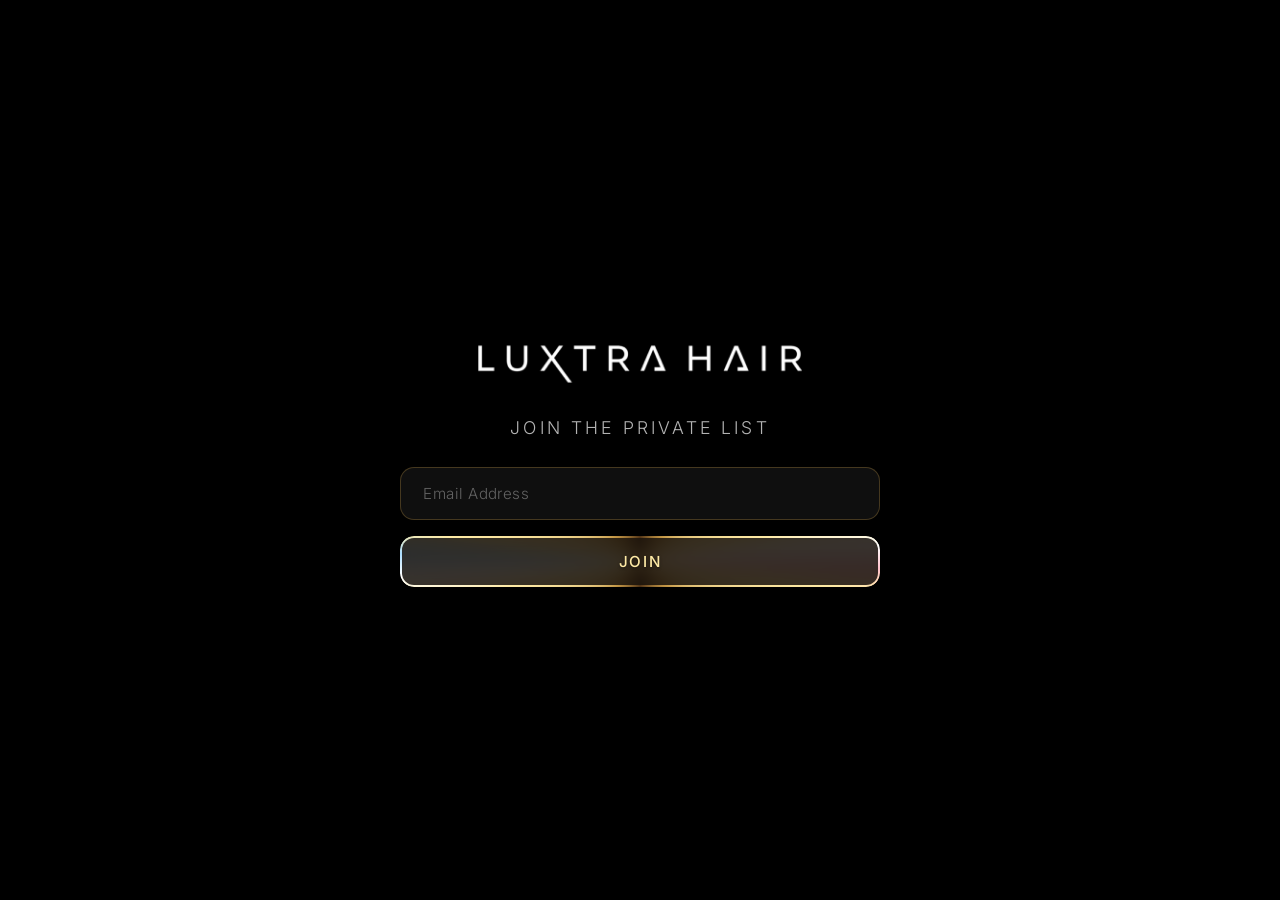
==== index.html @ 9d56bd03 "copy: update CTA to 'Join the Private List' branding" ====
<!DOCTYPE html>
<html lang="en">

<head>
    <meta charset="UTF-8">
    <meta name="viewport" content="width=device-width, initial-scale=1.0">
    <title>Luxtra Hair | Coming Soon</title>
    <link rel="stylesheet" href="styles.css">
    <!-- Using premium typography: Playfair Display for headers, Inter for clean modern sans-serif -->
    <link
        href="https://fonts.googleapis.com/css2?family=Playfair+Display:ital,wght@0,400;0,600;1,400&family=Inter:wght@300;400;500&display=swap"
        rel="stylesheet">
    <!-- Genora Sans approximation via clean geometric sans -->
    <style>
        @font-face {
            font-family: 'Genora Sans';
            src: local('Genora Sans'), local('GenorasSans');
            font-weight: 100 900;
            font-style: normal;
        }
    </style>
</head>

<body>
    <div class="video-container">
        <video autoplay muted loop playsinline class="bg-video">
            <source src="assets/Luxury_Beauty_Animation_Creation.mp4" type="video/mp4">
            <!-- Fallback for browsers that don't support video -->
            Your browser does not support the video tag.
        </video>
        <div class="video-overlay"></div>
    </div>

    <main class="content-wrapper">
        <div class="content-inner">
            <!-- Assuming the PNG is the logo since it supports transparency -->
            <div class="logo-wrapper fade-in delay-1">
                <img src="assets/IMG_5083.PNG" alt="Luxtra Hair Logo" class="logo">
            </div>

            <div class="email-capture fade-in delay-2">
                <h2 class="capture-heading">Join the Private List</h2>
                <form class="capture-form" id="email-form" action="https://formsubmit.co/concierge@luxtrahair.com"
                    method="POST">
                    <!-- FormSubmit.co configuration -->
                    <input type="hidden" name="_subject" value="New Luxtra Hair Access Request">
                    <input type="hidden" name="_captcha" value="false">
                    <input type="hidden" name="_template" value="box">
                    <input type="text" name="_honey" style="display:none">
                    <div class="input-wrapper">
                        <input type="email" name="email" id="email-input" placeholder="Email Address" required
                            autocomplete="email">
                    </div>
                    <button type="submit" class="submit-btn" id="submit-btn">
                        <span class="btn-glow"></span>
                        <span class="btn-ring"></span>
                        <span class="btn-face">Join</span>
                    </button>
                </form>

                <div class="success-message" id="success-message">
                    <span class="success-icon">✦</span>
                    <span>You're on the list.</span>
                </div>
            </div>
        </div>
    </main>

    <script>
        // Smooth fade-in animation trigger once the page elements are ready
        window.addEventListener('load', () => {
            document.body.classList.add('page-loaded');
        });

        // Email capture handling
        const form = document.getElementById('email-form');
        const btn = document.getElementById('submit-btn');
        const successMsg = document.getElementById('success-message');

        form.addEventListener('submit', (e) => {
            e.preventDefault();
            const email = document.getElementById('email-input').value;
            if (!email) return;

            // Animate button
            btn.classList.add('submitted');
            btn.querySelector('.btn-face').textContent = '✓';

            // Send form data to FormSubmit.co via AJAX
            const formData = new FormData(form);
            fetch(form.action, {
                method: 'POST',
                body: formData,
                headers: { 'Accept': 'application/json' }
            }).then(response => {
                // Show success message regardless (form data was sent)
                setTimeout(() => {
                    form.style.opacity = '0';
                    form.style.transform = 'translateY(-10px)';
                    setTimeout(() => {
                        form.style.display = 'none';
                        successMsg.classList.add('visible');
                    }, 400);
                }, 600);
            }).catch(() => {
                // Still show success — the email was likely sent
                setTimeout(() => {
                    form.style.opacity = '0';
                    form.style.transform = 'translateY(-10px)';
                    setTimeout(() => {
                        form.style.display = 'none';
                        successMsg.classList.add('visible');
                    }, 400);
                }, 600);
            });
        });
    </script>
</body>

</html>
---- styles.css ----
/* CSS Reset and Variables */
:root {
    --text-color: #ffffff;
    --overlay-color: rgba(0, 0, 0, 0.4);
    --overlay-gradient: linear-gradient(to bottom, rgba(0, 0, 0, 0.3) 0%, rgba(0, 0, 0, 0.7) 100%);
}

* {
    margin: 0;
    padding: 0;
    box-sizing: border-box;
}

body,
html {
    width: 100%;
    height: 100%;
    font-family: 'Inter', sans-serif;
    background-color: #000;
    color: var(--text-color);
    overflow-x: hidden;
    /* Prevent scroll if content fits, but allow if screen is too small */
    overflow-y: auto;
}

/* Background Video Styling */
.video-container {
    position: fixed;
    top: 0;
    left: 0;
    width: 100%;
    height: 100%;
    z-index: 0;
    overflow: hidden;
}

.bg-video {
    width: 100%;
    height: 100%;
    object-fit: cover;
    /* Shift the focal point to the very top to maximize hair visibility */
    object-position: center top;
    /* Scale up aggressively to ensure the video watermark at the bottom right is cropped out on tall mobile screens */
    transform: scale(1.18);
}

.video-overlay {
    position: absolute;
    top: 0;
    left: 0;
    width: 100%;
    height: 100%;
    background: var(--overlay-color);
    background: var(--overlay-gradient);
    z-index: 1;
}

/* Main Content Styling */
.content-wrapper {
    position: relative;
    z-index: 2;
    min-height: 100%;
    display: flex;
    flex-direction: column;
    align-items: center;
    justify-content: center;
    padding: 3rem 1.5rem;
}

.content-inner {
    display: flex;
    flex-direction: column;
    align-items: center;
    text-align: center;
    max-width: 800px;
    width: 100%;
}

/* Logo — the source PNG has large built-in whitespace; we crop it visually */
.logo-wrapper {
    margin-bottom: 0.5rem;
    overflow: hidden;
    max-height: 120px;
    display: flex;
    align-items: center;
    justify-content: center;
}

.logo {
    width: 100%;
    max-width: 600px;
    height: auto;
    /* Invert colors to make the black logo white on the dark premium background */
    filter: invert(1) drop-shadow(0 2px 4px rgba(0, 0, 0, 0.8));
    /* Pull the actual text into view by offsetting the top whitespace */
    margin-top: -20%;
    margin-bottom: -25%;
}

/* ─── Email Capture Section ─── */
.email-capture {
    display: flex;
    flex-direction: column;
    align-items: center;
    text-align: center;
    width: 100%;
    max-width: 480px;
}

.capture-heading {
    font-family: 'Genora Sans', 'Inter', sans-serif;
    font-size: clamp(0.85rem, 2vw, 1.1rem);
    font-weight: 300;
    letter-spacing: 0.18em;
    text-transform: uppercase;
    margin-bottom: 1.8rem;
    color: rgba(255, 255, 255, 0.7);
}

.capture-form {
    display: flex;
    flex-direction: column;
    align-items: center;
    gap: 1rem;
    width: 100%;
    transition: opacity 0.4s ease, transform 0.4s ease;
}

/* ─── Glassmorphism Input ─── */
.input-wrapper {
    width: 100%;
    position: relative;
}

.input-wrapper input {
    width: 100%;
    padding: 1rem 1.4rem;
    border: 1px solid rgba(196, 151, 70, 0.3);
    border-radius: 14px;
    background: rgba(255, 255, 255, 0.06);
    backdrop-filter: blur(12px);
    -webkit-backdrop-filter: blur(12px);
    color: #fff;
    font-family: 'Inter', sans-serif;
    font-size: 0.95rem;
    font-weight: 300;
    letter-spacing: 0.03em;
    outline: none;
    transition: border-color 0.3s ease, box-shadow 0.3s ease;
}

.input-wrapper input::placeholder {
    color: rgba(255, 255, 255, 0.35);
}

.input-wrapper input:focus {
    border-color: rgba(232, 175, 72, 0.6);
    box-shadow: 0 0 16px rgba(232, 175, 72, 0.12);
}

/* ─── Gold Ring Submit Button (inspired by golden nav bar) ─── */
.submit-btn {
    position: relative;
    width: 100%;
    padding: 1rem 2rem;
    border: none;
    border-radius: 14px;
    background: transparent;
    cursor: pointer;
    overflow: hidden;
    transition: transform 0.3s cubic-bezier(0.34, 1.2, 0.64, 1);
}

.submit-btn:hover {
    transform: scale(1.02);
}

.submit-btn:active {
    transform: scale(0.98);
}

/* Warm gold glow behind the ring */
.btn-glow {
    position: absolute;
    inset: 0;
    border-radius: 14px;
    background: radial-gradient(ellipse at center, rgba(232, 175, 72, 0.15) 0%, transparent 70%);
    z-index: 0;
}

/* Spinning conic-gradient gold ring */
.btn-ring {
    position: absolute;
    inset: 0;
    border-radius: 14px;
    overflow: hidden;
    z-index: 1;
}

.btn-ring::before {
    content: '';
    position: absolute;
    inset: 0;
    /* 200% size, offset to spin from center */
    width: 200%;
    height: 200%;
    top: -50%;
    left: -50%;
    background: conic-gradient(from 0deg,
            #533517 0%,
            #c49746 12%,
            #feeaa5 22%,
            #ffffff 24%,
            #ffc0cb 25.5%,
            #feeaa5 27%,
            #c49746 37%,
            #533517 50%,
            #c49746 62%,
            #feeaa5 72%,
            #ffffff 74%,
            #aaddff 75.5%,
            #feeaa5 77%,
            #c49746 87%,
            #533517 100%);
    animation: spin-ring 4.5s linear infinite;
}

/* Inner plate covers the center — only 2px of gold ring visible */
.btn-ring::after {
    content: '';
    position: absolute;
    inset: 2px;
    border-radius: 12px;
    background: rgba(20, 15, 10, 0.85);
    backdrop-filter: blur(8px);
    -webkit-backdrop-filter: blur(8px);
}

@keyframes spin-ring {
    to {
        transform: rotate(360deg);
    }
}

/* Button text face */
.btn-face {
    position: relative;
    z-index: 2;
    font-family: 'Inter', sans-serif;
    font-size: 0.95rem;
    font-weight: 500;
    letter-spacing: 0.1em;
    text-transform: uppercase;
    color: #feeaa5;
    text-shadow: 0 1px 3px rgba(0, 0, 0, 0.4);
}

/* Submitted state */
.submit-btn.submitted {
    pointer-events: none;
}

.submit-btn.submitted .btn-face {
    color: #fff;
    font-size: 1.3rem;
}

/* ─── Disclaimer ─── */
.capture-disclaimer {
    font-family: 'Inter', sans-serif;
    font-size: 0.7rem;
    font-weight: 300;
    color: rgba(255, 255, 255, 0.3);
    letter-spacing: 0.08em;
    margin-top: 1rem;
}

/* ─── Success Message ─── */
.success-message {
    display: flex;
    align-items: center;
    gap: 0.6rem;
    font-family: 'Inter', sans-serif;
    font-size: 0.95rem;
    font-weight: 300;
    color: #feeaa5;
    letter-spacing: 0.04em;
    opacity: 0;
    transform: translateY(12px);
    transition: opacity 0.6s ease, transform 0.6s ease;
    pointer-events: none;
}

.success-message.visible {
    opacity: 1;
    transform: translateY(0);
}

.success-icon {
    font-size: 1.2rem;
    animation: pulse-star 2s ease-in-out infinite;
}

@keyframes pulse-star {

    0%,
    100% {
        opacity: 1;
        transform: scale(1);
    }

    50% {
        opacity: 0.6;
        transform: scale(1.2);
    }
}

/* Premium Reveal Animations */
.fade-in {
    opacity: 0;
    transform: translateY(24px);
    transition: opacity 1.4s cubic-bezier(0.16, 1, 0.3, 1),
        transform 1.4s cubic-bezier(0.16, 1, 0.3, 1);
    will-change: opacity, transform;
}

body.page-loaded .fade-in {
    opacity: 1;
    transform: translateY(0);
}

/* Staggered animation delays */
.delay-1 {
    transition-delay: 0.2s;
}

.delay-2 {
    transition-delay: 0.7s;
}

.delay-3 {
    transition-delay: 1.1s;
}

/* Responsive Adjustments */
@media (max-width: 768px) {
    .logo {
        max-width: 420px;
    }
}
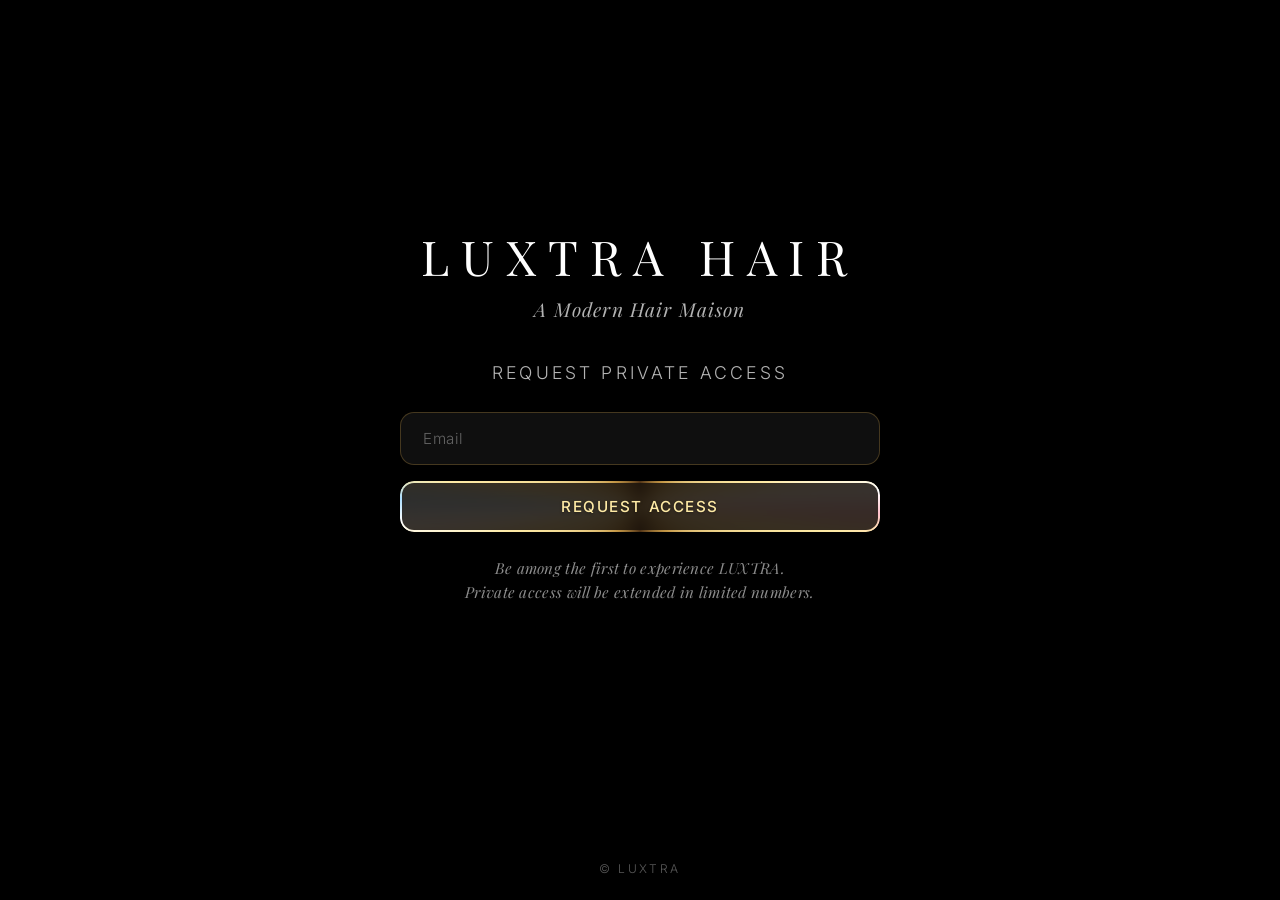
==== commit 9068b7e0: "Added new luxtra styling" ====
--- a/index.html
+++ b/index.html
@@ -4,7 +4,7 @@
 <head>
     <meta charset="UTF-8">
     <meta name="viewport" content="width=device-width, initial-scale=1.0">
-    <title>Luxtra Hair | Coming Soon</title>
+    <title>Luxtra Hair | A Modern Hair Maison</title>
     <link rel="stylesheet" href="styles.css">
     <!-- Using premium typography: Playfair Display for headers, Inter for clean modern sans-serif -->
     <link
@@ -24,7 +24,7 @@
 <body>
     <div class="video-container">
         <video autoplay muted loop playsinline class="bg-video">
-            <source src="assets/Luxury_Beauty_Animation_Creation.mp4" type="video/mp4">
+            <source src="assets/Enhance_Hair_Volume_for_Branding.mp4" type="video/mp4">
             <!-- Fallback for browsers that don't support video -->
             Your browser does not support the video tag.
         </video>
@@ -33,14 +33,15 @@
 
     <main class="content-wrapper">
         <div class="content-inner">
-            <!-- Assuming the PNG is the logo since it supports transparency -->
-            <div class="logo-wrapper fade-in delay-1">
-                <img src="assets/IMG_5083.PNG" alt="Luxtra Hair Logo" class="logo">
+            <!-- Brand Name + Tagline (text-based to match design) -->
+            <div class="brand-header fade-in delay-1">
+                <h1 class="brand-name">LUXTRA HAIR</h1>
+                <p class="brand-tagline">A Modern Hair Maison</p>
             </div>
 
             <div class="email-capture fade-in delay-2">
-                <h2 class="capture-heading">Join the Private List</h2>
-                <form class="capture-form" id="email-form" action="https://formsubmit.co/concierge@luxtrahair.com"
+                <h2 class="capture-heading">Request Private Access</h2>
+                <form class="capture-form" id="email-form" action="https://formsubmit.co/concierge@luxtra.com"
                     method="POST">
                     <!-- FormSubmit.co configuration -->
                     <input type="hidden" name="_subject" value="New Luxtra Hair Access Request">
@@ -48,15 +49,17 @@
                     <input type="hidden" name="_template" value="box">
                     <input type="text" name="_honey" style="display:none">
                     <div class="input-wrapper">
-                        <input type="email" name="email" id="email-input" placeholder="Email Address" required
+                        <input type="email" name="email" id="email-input" placeholder="Email" required
                             autocomplete="email">
                     </div>
                     <button type="submit" class="submit-btn" id="submit-btn">
                         <span class="btn-glow"></span>
                         <span class="btn-ring"></span>
-                        <span class="btn-face">Join</span>
+                        <span class="btn-face">Request Access</span>
                     </button>
                 </form>
+
+                <p class="capture-disclaimer fade-in delay-3">Be among the first to experience LUXTRA.<br>Private access will be extended in limited numbers.</p>
 
                 <div class="success-message" id="success-message">
                     <span class="success-icon">✦</span>
@@ -65,6 +68,10 @@
             </div>
         </div>
     </main>
+
+    <footer class="site-footer fade-in delay-3">
+        <span>&copy; LUXTRA</span>
+    </footer>
 
     <script>
         // Smooth fade-in animation trigger once the page elements are ready
--- a/styles.css
+++ b/styles.css
@@ -65,6 +65,8 @@
     align-items: center;
     justify-content: center;
     padding: 3rem 1.5rem;
+    /* Push content down to make room for the model photo visible at the top */
+    padding-bottom: 6rem;
 }
 
 .content-inner {
@@ -76,25 +78,31 @@
     width: 100%;
 }
 
-/* Logo — the source PNG has large built-in whitespace; we crop it visually */
-.logo-wrapper {
+/* ─── Brand Header (Text-based) ─── */
+.brand-header {
+    margin-bottom: 2.5rem;
+    display: flex;
+    flex-direction: column;
+    align-items: center;
+}
+
+.brand-name {
+    font-family: 'Playfair Display', serif;
+    font-size: clamp(2rem, 6vw, 3rem);
+    font-weight: 400;
+    letter-spacing: 0.25em;
+    color: #ffffff;
+    text-transform: uppercase;
     margin-bottom: 0.5rem;
-    overflow: hidden;
-    max-height: 120px;
-    display: flex;
-    align-items: center;
-    justify-content: center;
-}
-
-.logo {
-    width: 100%;
-    max-width: 600px;
-    height: auto;
-    /* Invert colors to make the black logo white on the dark premium background */
-    filter: invert(1) drop-shadow(0 2px 4px rgba(0, 0, 0, 0.8));
-    /* Pull the actual text into view by offsetting the top whitespace */
-    margin-top: -20%;
-    margin-bottom: -25%;
+}
+
+.brand-tagline {
+    font-family: 'Playfair Display', serif;
+    font-style: italic;
+    font-size: clamp(0.95rem, 2.5vw, 1.2rem);
+    font-weight: 400;
+    color: rgba(255, 255, 255, 0.7);
+    letter-spacing: 0.06em;
 }
 
 /* ─── Email Capture Section ─── */
@@ -265,14 +273,16 @@
     font-size: 1.3rem;
 }
 
-/* ─── Disclaimer ─── */
+/* ─── Disclaimer (italic, matching design) ─── */
 .capture-disclaimer {
-    font-family: 'Inter', sans-serif;
-    font-size: 0.7rem;
-    font-weight: 300;
-    color: rgba(255, 255, 255, 0.3);
-    letter-spacing: 0.08em;
-    margin-top: 1rem;
+    font-family: 'Playfair Display', serif;
+    font-style: italic;
+    font-size: clamp(0.8rem, 2vw, 0.95rem);
+    font-weight: 400;
+    color: rgba(255, 255, 255, 0.55);
+    letter-spacing: 0.02em;
+    line-height: 1.6;
+    margin-top: 1.5rem;
 }
 
 /* ─── Success Message ─── */
@@ -315,6 +325,23 @@
     }
 }
 
+/* ─── Footer ─── */
+.site-footer {
+    position: fixed;
+    bottom: 0;
+    left: 0;
+    width: 100%;
+    z-index: 2;
+    text-align: center;
+    padding: 1.5rem 1rem;
+    font-family: 'Inter', sans-serif;
+    font-size: 0.75rem;
+    font-weight: 300;
+    letter-spacing: 0.2em;
+    color: rgba(255, 255, 255, 0.35);
+    text-transform: uppercase;
+}
+
 /* Premium Reveal Animations */
 .fade-in {
     opacity: 0;
@@ -344,7 +371,7 @@
 
 /* Responsive Adjustments */
 @media (max-width: 768px) {
-    .logo {
-        max-width: 420px;
+    .brand-name {
+        font-size: clamp(1.6rem, 8vw, 2.4rem);
     }
 }
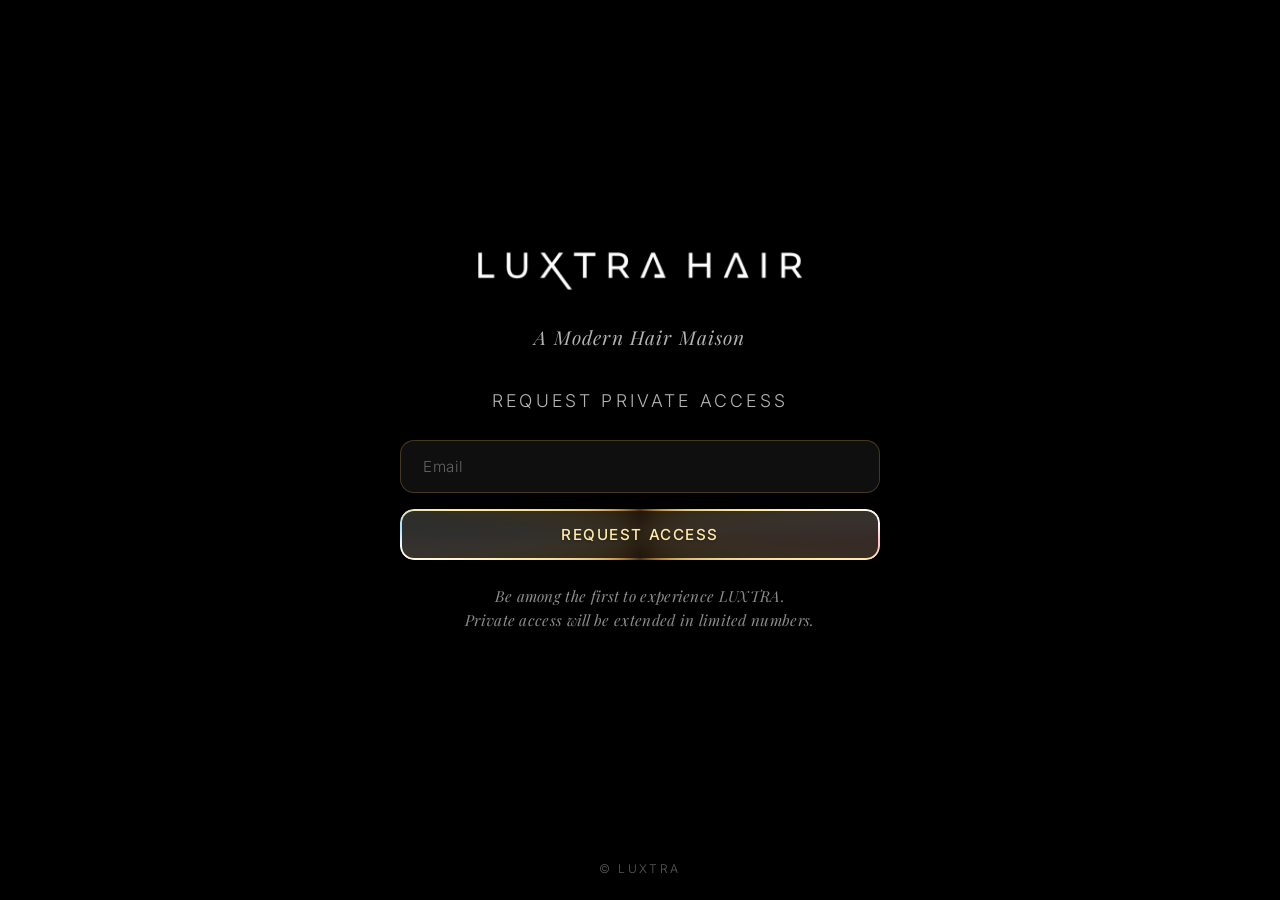
==== commit d63b7830: "Restore logo image as hero, update copy and CTA to match design - Replace text-based heading with LU" ====
--- a/index.html
+++ b/index.html
@@ -33,9 +33,11 @@
 
     <main class="content-wrapper">
         <div class="content-inner">
-            <!-- Brand Name + Tagline (text-based to match design) -->
+            <!-- Logo + Tagline -->
             <div class="brand-header fade-in delay-1">
-                <h1 class="brand-name">LUXTRA HAIR</h1>
+                <div class="logo-wrapper">
+                    <img src="assets/IMG_5083.PNG" alt="Luxtra Hair Logo" class="logo">
+                </div>
                 <p class="brand-tagline">A Modern Hair Maison</p>
             </div>
 
--- a/styles.css
+++ b/styles.css
@@ -78,7 +78,7 @@
     width: 100%;
 }
 
-/* ─── Brand Header (Text-based) ─── */
+/* ─── Brand Header (Logo + Tagline) ─── */
 .brand-header {
     margin-bottom: 2.5rem;
     display: flex;
@@ -86,14 +86,25 @@
     align-items: center;
 }
 
-.brand-name {
-    font-family: 'Playfair Display', serif;
-    font-size: clamp(2rem, 6vw, 3rem);
-    font-weight: 400;
-    letter-spacing: 0.25em;
-    color: #ffffff;
-    text-transform: uppercase;
+/* Logo — the source PNG has large built-in whitespace; we crop it visually */
+.logo-wrapper {
     margin-bottom: 0.5rem;
+    overflow: hidden;
+    max-height: 120px;
+    display: flex;
+    align-items: center;
+    justify-content: center;
+}
+
+.logo {
+    width: 100%;
+    max-width: 600px;
+    height: auto;
+    /* Invert colors to make the black logo white on the dark premium background */
+    filter: invert(1) drop-shadow(0 2px 4px rgba(0, 0, 0, 0.8));
+    /* Pull the actual text into view by offsetting the top whitespace */
+    margin-top: -20%;
+    margin-bottom: -25%;
 }
 
 .brand-tagline {
@@ -371,7 +382,7 @@
 
 /* Responsive Adjustments */
 @media (max-width: 768px) {
-    .brand-name {
-        font-size: clamp(1.6rem, 8vw, 2.4rem);
+    .logo {
+        max-width: 420px;
     }
 }
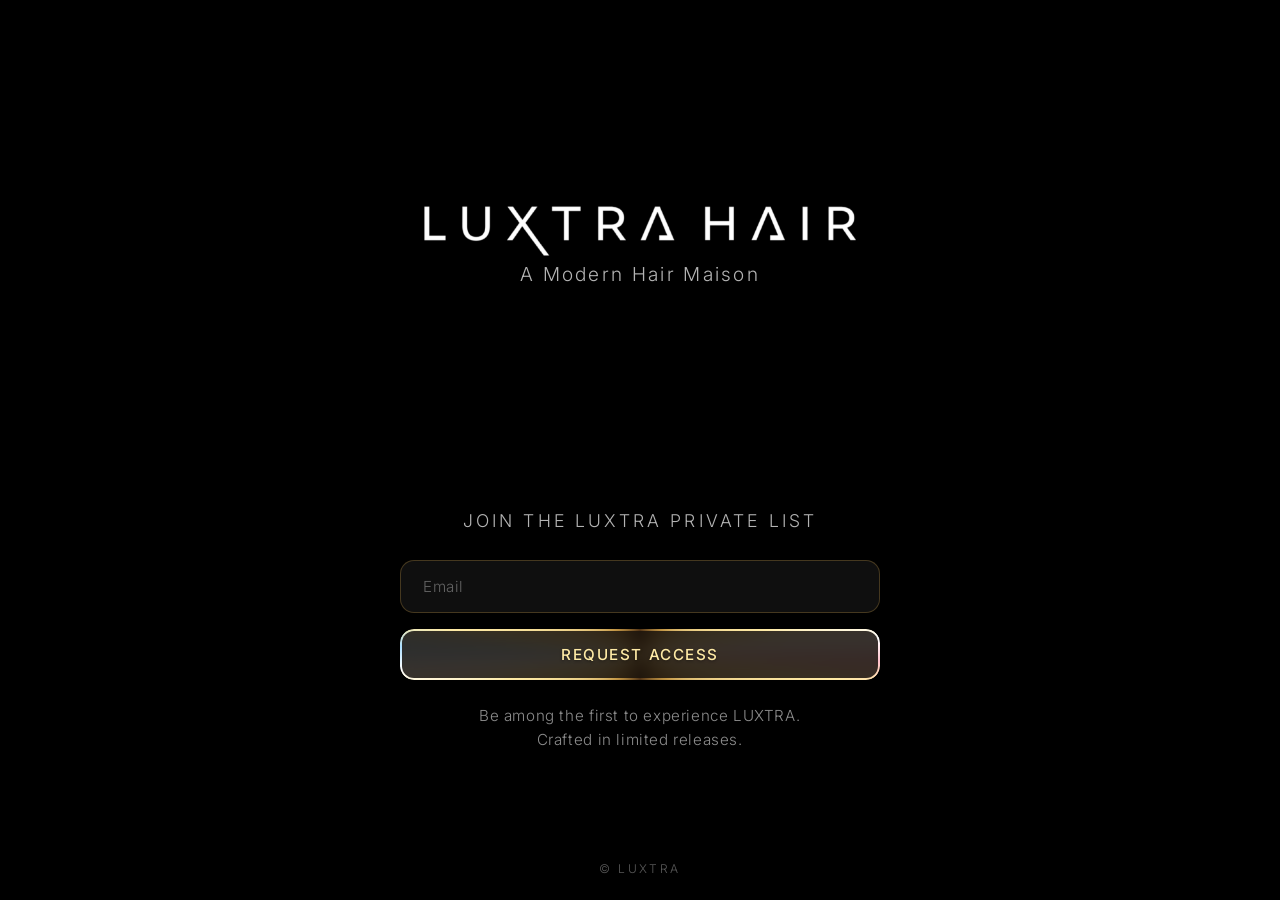
==== commit 4588a1fe: "feat(luxtra): implement text-only luxury reveal animation for form submission" ====
--- a/index.html
+++ b/index.html
@@ -42,8 +42,8 @@
             </div>
 
             <div class="email-capture fade-in delay-2">
-                <h2 class="capture-heading">Request Private Access</h2>
-                <form class="capture-form" id="email-form" action="https://formsubmit.co/concierge@luxtra.com"
+                <h2 class="capture-heading">JOIN THE LUXTRA PRIVATE LIST</h2>
+                <form class="capture-form" id="email-form" action="https://formsubmit.co/concierge@luxtrahair.com"
                     method="POST">
                     <!-- FormSubmit.co configuration -->
                     <input type="hidden" name="_subject" value="New Luxtra Hair Access Request">
@@ -61,11 +61,21 @@
                     </button>
                 </form>
 
-                <p class="capture-disclaimer fade-in delay-3">Be among the first to experience LUXTRA.<br>Private access will be extended in limited numbers.</p>
+                <p class="capture-disclaimer fade-in delay-3">Be among the first to experience LUXTRA.<br>Crafted in
+                    limited releases.</p>
 
                 <div class="success-message" id="success-message">
-                    <span class="success-icon">✦</span>
-                    <span>You're on the list.</span>
+                    <!-- Gold light burst behind everything -->
+                    <div class="success-burst"></div>
+                    <!-- Floating gold particles -->
+                    <div class="gold-particle p1"></div>
+                    <div class="gold-particle p2"></div>
+                    <div class="gold-particle p3"></div>
+                    <div class="gold-particle p4"></div>
+                    <div class="gold-particle p5"></div>
+                    <div class="gold-particle p6"></div>
+                    <!-- Confirmation text -->
+                    <span class="success-text">You're on the list.</span>
                 </div>
             </div>
         </div>
@@ -91,8 +101,8 @@
             const email = document.getElementById('email-input').value;
             if (!email) return;
 
-            // Animate button
-            btn.classList.add('submitted');
+            // Stage 1: Gold shimmer on button
+            btn.classList.add('shimmer-active');
             btn.querySelector('.btn-face').textContent = '✓';
 
             // Send form data to FormSubmit.co via AJAX
@@ -101,27 +111,36 @@
                 method: 'POST',
                 body: formData,
                 headers: { 'Accept': 'application/json' }
-            }).then(response => {
-                // Show success message regardless (form data was sent)
+            }).then(() => {}).catch(() => {});
+
+            // Stage 2: Fade out form after shimmer
+            setTimeout(() => {
+                btn.classList.add('submitted');
+                form.style.opacity = '0';
+                form.style.transform = 'translateY(-15px) scale(0.98)';
+                // Also fade out the disclaimer
+                const disclaimer = document.querySelector('.capture-disclaimer');
+                if (disclaimer) {
+                    disclaimer.style.opacity = '0';
+                    disclaimer.style.transform = 'translateY(-10px)';
+                    disclaimer.style.transition = 'opacity 0.5s ease, transform 0.5s ease';
+                }
+                // Also fade out the heading
+                const heading = document.querySelector('.capture-heading');
+                if (heading) {
+                    heading.style.opacity = '0';
+                    heading.style.transform = 'translateY(-10px)';
+                    heading.style.transition = 'opacity 0.5s ease, transform 0.5s ease';
+                }
+
+                // Stage 3: Grand reveal
                 setTimeout(() => {
-                    form.style.opacity = '0';
-                    form.style.transform = 'translateY(-10px)';
-                    setTimeout(() => {
-                        form.style.display = 'none';
-                        successMsg.classList.add('visible');
-                    }, 400);
+                    form.style.display = 'none';
+                    if (disclaimer) disclaimer.style.display = 'none';
+                    if (heading) heading.style.display = 'none';
+                    successMsg.classList.add('visible');
                 }, 600);
-            }).catch(() => {
-                // Still show success — the email was likely sent
-                setTimeout(() => {
-                    form.style.opacity = '0';
-                    form.style.transform = 'translateY(-10px)';
-                    setTimeout(() => {
-                        form.style.display = 'none';
-                        successMsg.classList.add('visible');
-                    }, 400);
-                }, 600);
-            });
+            }, 800);
         });
     </script>
 </body>
--- a/styles.css
+++ b/styles.css
@@ -1,8 +1,8 @@
 /* CSS Reset and Variables */
 :root {
     --text-color: #ffffff;
-    --overlay-color: rgba(0, 0, 0, 0.4);
-    --overlay-gradient: linear-gradient(to bottom, rgba(0, 0, 0, 0.3) 0%, rgba(0, 0, 0, 0.7) 100%);
+    --overlay-color: rgba(0, 0, 0, 0.45);
+    --overlay-gradient: linear-gradient(to bottom, rgba(0, 0, 0, 0.4) 0%, rgba(0, 0, 0, 0.75) 100%);
 }
 
 * {
@@ -55,10 +55,29 @@
     z-index: 1;
 }
 
+/* Cinematic vignette — darkens edges, spotlights center */
+.video-container::after {
+    content: '';
+    position: absolute;
+    top: 0;
+    left: 0;
+    width: 100%;
+    height: 100%;
+    z-index: 2;
+    pointer-events: none;
+    background: radial-gradient(
+        ellipse 70% 60% at 50% 45%,
+        transparent 0%,
+        rgba(0, 0, 0, 0.15) 40%,
+        rgba(0, 0, 0, 0.5) 70%,
+        rgba(0, 0, 0, 0.85) 100%
+    );
+}
+
 /* Main Content Styling */
 .content-wrapper {
     position: relative;
-    z-index: 2;
+    z-index: 3;
     min-height: 100%;
     display: flex;
     flex-direction: column;
@@ -80,7 +99,7 @@
 
 /* ─── Brand Header (Logo + Tagline) ─── */
 .brand-header {
-    margin-bottom: 2.5rem;
+    margin-bottom: clamp(6rem, 18vw, 14rem);
     display: flex;
     flex-direction: column;
     align-items: center;
@@ -88,9 +107,9 @@
 
 /* Logo — the source PNG has large built-in whitespace; we crop it visually */
 .logo-wrapper {
-    margin-bottom: 0.5rem;
+    margin-bottom: 0.25rem;
     overflow: hidden;
-    max-height: 120px;
+    max-height: clamp(100px, 18vw, 190px);
     display: flex;
     align-items: center;
     justify-content: center;
@@ -98,22 +117,22 @@
 
 .logo {
     width: 100%;
-    max-width: 600px;
+    max-width: min(1200px, 85vw);
     height: auto;
     /* Invert colors to make the black logo white on the dark premium background */
     filter: invert(1) drop-shadow(0 2px 4px rgba(0, 0, 0, 0.8));
-    /* Pull the actual text into view by offsetting the top whitespace */
-    margin-top: -20%;
-    margin-bottom: -25%;
+    /* Pull the actual text into view by offsetting the built-in whitespace */
+    margin-top: -18%;
+    margin-bottom: -35%;
 }
 
 .brand-tagline {
-    font-family: 'Playfair Display', serif;
-    font-style: italic;
+    font-family: 'Genora Sans', 'Inter', sans-serif;
+    font-style: normal;
     font-size: clamp(0.95rem, 2.5vw, 1.2rem);
-    font-weight: 400;
+    font-weight: 300;
     color: rgba(255, 255, 255, 0.7);
-    letter-spacing: 0.06em;
+    letter-spacing: 0.12em;
 }
 
 /* ─── Email Capture Section ─── */
@@ -286,54 +305,183 @@
 
 /* ─── Disclaimer (italic, matching design) ─── */
 .capture-disclaimer {
-    font-family: 'Playfair Display', serif;
-    font-style: italic;
+    font-family: 'Genora Sans', 'Inter', sans-serif;
+    font-style: normal;
     font-size: clamp(0.8rem, 2vw, 0.95rem);
-    font-weight: 400;
+    font-weight: 300;
     color: rgba(255, 255, 255, 0.55);
-    letter-spacing: 0.02em;
+    letter-spacing: 0.04em;
     line-height: 1.6;
     margin-top: 1.5rem;
 }
 
-/* ─── Success Message ─── */
+/* ─── Button shimmer effect on submit ─── */
+.submit-btn.shimmer-active .btn-ring::before {
+    animation: spin-ring 1s linear infinite;
+}
+
+.submit-btn.shimmer-active::before {
+    content: '';
+    position: absolute;
+    top: 0;
+    left: -100%;
+    width: 200%;
+    height: 100%;
+    background: linear-gradient(
+        90deg,
+        transparent 0%,
+        rgba(254, 234, 165, 0.3) 40%,
+        rgba(254, 234, 165, 0.5) 50%,
+        rgba(254, 234, 165, 0.3) 60%,
+        transparent 100%
+    );
+    animation: shimmer-sweep 0.8s ease-out forwards;
+    z-index: 3;
+    border-radius: 14px;
+}
+
+@keyframes shimmer-sweep {
+    0% { left: -100%; }
+    100% { left: 100%; }
+}
+
+/* ─── Success Message — Grand Luxury Reveal ─── */
 .success-message {
     display: flex;
-    align-items: center;
-    gap: 0.6rem;
-    font-family: 'Inter', sans-serif;
-    font-size: 0.95rem;
-    font-weight: 300;
-    color: #feeaa5;
-    letter-spacing: 0.04em;
+    flex-direction: column;
+    align-items: center;
+    gap: 1.5rem;
+    position: relative;
     opacity: 0;
-    transform: translateY(12px);
-    transition: opacity 0.6s ease, transform 0.6s ease;
     pointer-events: none;
+    transform: translateY(20px);
+    transition: opacity 0.8s cubic-bezier(0.16, 1, 0.3, 1),
+                transform 0.8s cubic-bezier(0.16, 1, 0.3, 1);
 }
 
 .success-message.visible {
     opacity: 1;
     transform: translateY(0);
-}
-
-.success-icon {
-    font-size: 1.2rem;
-    animation: pulse-star 2s ease-in-out infinite;
-}
-
-@keyframes pulse-star {
-
-    0%,
-    100% {
-        opacity: 1;
-        transform: scale(1);
-    }
-
-    50% {
-        opacity: 0.6;
-        transform: scale(1.2);
-    }
+    pointer-events: auto;
+}
+
+/* Confirmation text */
+.success-text {
+    font-family: 'Genora Sans', 'Inter', sans-serif;
+    font-size: clamp(1.2rem, 4vw, 1.6rem);
+    font-weight: 300;
+    color: #feeaa5;
+    letter-spacing: 0.15em;
+    text-transform: uppercase;
+    opacity: 0;
+    transform: translateY(20px) scale(0.9);
+    transition: opacity 0.6s ease 0.5s, transform 0.6s cubic-bezier(0.175, 0.885, 0.32, 1.25) 0.5s;
+    text-shadow: 0 0 15px rgba(232, 175, 72, 0.4);
+    position: relative;
+    z-index: 2;
+}
+
+.success-message.visible .success-text {
+    opacity: 1;
+    transform: translateY(0) scale(1);
+}
+
+/* ─── Gold radial light burst ─── */
+.success-burst {
+    position: absolute;
+    top: 50%;
+    left: 50%;
+    width: 400px;
+    height: 400px;
+    transform: translate(-50%, -50%) scale(0);
+    border-radius: 50%;
+    background: radial-gradient(
+        circle,
+        rgba(254, 234, 165, 0.3) 0%,
+        rgba(232, 175, 72, 0.1) 30%,
+        transparent 60%
+    );
+    opacity: 0;
+    z-index: 0;
+    pointer-events: none;
+}
+
+.success-message.visible .success-burst {
+    animation: light-burst-flash 2.5s ease-out forwards 0.4s;
+}
+
+@keyframes light-burst-flash {
+    0% { transform: translate(-50%, -50%) scale(0); opacity: 0; }
+    20% { transform: translate(-50%, -50%) scale(1.2); opacity: 1; filter: brightness(1.5); }
+    100% { transform: translate(-50%, -50%) scale(1); opacity: 0.4; filter: brightness(1); }
+}
+
+/* ─── Floating gold particles ─── */
+.gold-particle {
+    position: absolute;
+    width: 5px;
+    height: 5px;
+    border-radius: 50%;
+    background: #feeaa5;
+    box-shadow: 0 0 6px #feeaa5, 0 0 12px #e8af48;
+    opacity: 0;
+    pointer-events: none;
+    z-index: 3;
+}
+
+.success-message.visible .gold-particle {
+    animation: particle-explode 2s cubic-bezier(0.25, 1, 0.5, 1) forwards;
+}
+
+.p1 { top: 60%; left: 50%; animation-delay: 0.4s !important; width: 6px; height: 6px; }
+.p2 { top: 60%; left: 50%; animation-delay: 0.45s !important; }
+.p3 { top: 60%; left: 50%; animation-delay: 0.4s !important; width: 4px; height: 4px; }
+.p4 { top: 60%; left: 50%; animation-delay: 0.5s !important; width: 7px; height: 7px; }
+.p5 { top: 60%; left: 50%; animation-delay: 0.45s !important; }
+.p6 { top: 60%; left: 50%; animation-delay: 0.5s !important; width: 4px; height: 4px; }
+
+.success-message.visible .p1 { animation-name: particle-blast-1; }
+.success-message.visible .p2 { animation-name: particle-blast-2; }
+.success-message.visible .p3 { animation-name: particle-blast-3; }
+.success-message.visible .p4 { animation-name: particle-blast-4; }
+.success-message.visible .p5 { animation-name: particle-blast-5; }
+.success-message.visible .p6 { animation-name: particle-blast-6; }
+
+@keyframes particle-blast-1 {
+    0% { opacity: 0; transform: translate(0, 0) scale(0) rotate(0deg); }
+    15% { opacity: 1; transform: translate(-60px, -80px) scale(1.5) rotate(45deg); filter: brightness(1.5); }
+    80% { opacity: 0.8; transform: translate(-80px, -120px) scale(0.8) rotate(90deg); filter: brightness(1); }
+    100% { opacity: 0; transform: translate(-100px, -140px) scale(0) rotate(120deg); }
+}
+@keyframes particle-blast-2 {
+    0% { opacity: 0; transform: translate(0, 0) scale(0); }
+    15% { opacity: 1; transform: translate(70px, -60px) scale(1.2); filter: brightness(1.5); }
+    80% { opacity: 0.8; transform: translate(100px, -90px) scale(0.8); }
+    100% { opacity: 0; transform: translate(120px, -110px) scale(0); }
+}
+@keyframes particle-blast-3 {
+    0% { opacity: 0; transform: translate(0, 0) scale(0); }
+    15% { opacity: 1; transform: translate(-70px, 30px) scale(1); filter: brightness(1.5); }
+    80% { opacity: 0.8; transform: translate(-100px, 50px) scale(0.5); }
+    100% { opacity: 0; transform: translate(-120px, 60px) scale(0); }
+}
+@keyframes particle-blast-4 {
+    0% { opacity: 0; transform: translate(0, 0) scale(0); }
+    15% { opacity: 1; transform: translate(80px, 40px) scale(1.8); filter: brightness(1.5); }
+    80% { opacity: 0.8; transform: translate(110px, 60px) scale(1); }
+    100% { opacity: 0; transform: translate(130px, 70px) scale(0); }
+}
+@keyframes particle-blast-5 {
+    0% { opacity: 0; transform: translate(0, 0) scale(0); }
+    15% { opacity: 1; transform: translate(-30px, -100px) scale(0.7); filter: brightness(1.5); }
+    80% { opacity: 0.8; transform: translate(-40px, -140px) scale(0.4); }
+    100% { opacity: 0; transform: translate(-50px, -170px) scale(0); }
+}
+@keyframes particle-blast-6 {
+    0% { opacity: 0; transform: translate(0, 0) scale(0); }
+    15% { opacity: 1; transform: translate(40px, -90px) scale(1.1); filter: brightness(1.5); }
+    80% { opacity: 0.8; transform: translate(60px, -130px) scale(0.7); }
+    100% { opacity: 0; transform: translate(70px, -160px) scale(0); }
 }
 
 /* ─── Footer ─── */
@@ -342,7 +490,7 @@
     bottom: 0;
     left: 0;
     width: 100%;
-    z-index: 2;
+    z-index: 3;
     text-align: center;
     padding: 1.5rem 1rem;
     font-family: 'Inter', sans-serif;
@@ -381,8 +529,4 @@
 }
 
 /* Responsive Adjustments */
-@media (max-width: 768px) {
-    .logo {
-        max-width: 420px;
-    }
-}+/* Mobile-specific adjustments are handled by vw-based sizing above */
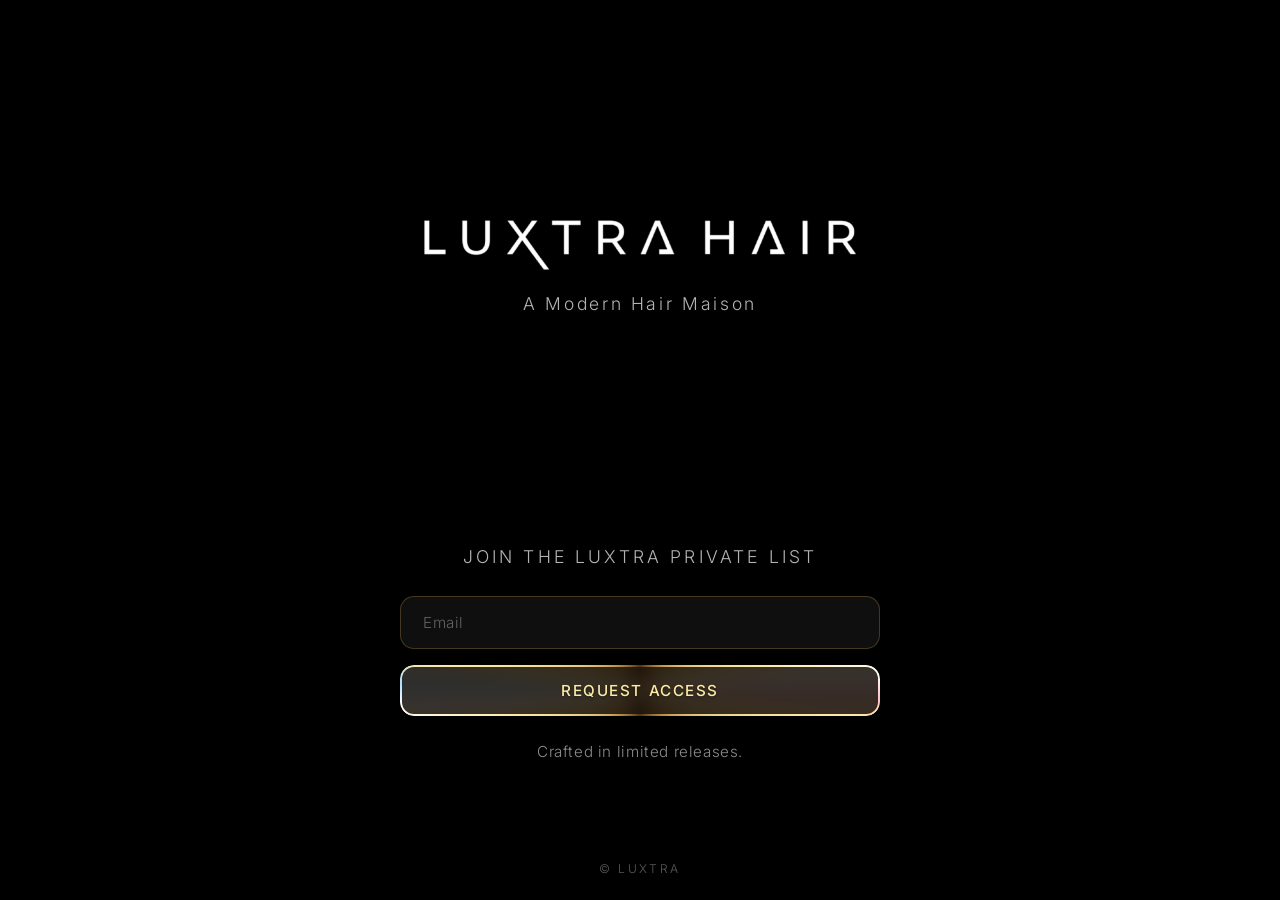
==== commit 747a5413: "content: remove 'Be among the first...' from disclaimer" ====
--- a/index.html
+++ b/index.html
@@ -61,8 +61,7 @@
                     </button>
                 </form>
 
-                <p class="capture-disclaimer fade-in delay-3">Be among the first to experience LUXTRA.<br>Crafted in
-                    limited releases.</p>
+                <p class="capture-disclaimer fade-in delay-3">Crafted in limited releases.</p>
 
                 <div class="success-message" id="success-message">
                     <!-- Gold light burst behind everything -->
--- a/styles.css
+++ b/styles.css
@@ -109,7 +109,7 @@
 .logo-wrapper {
     margin-bottom: 0.25rem;
     overflow: hidden;
-    max-height: clamp(100px, 18vw, 190px);
+    max-height: clamp(140px, 28vw, 240px);
     display: flex;
     align-items: center;
     justify-content: center;
@@ -117,7 +117,8 @@
 
 .logo {
     width: 100%;
-    max-width: min(1200px, 85vw);
+    /* Increase relative width for mobile to dominate the screen more */
+    max-width: min(1200px, 98vw);
     height: auto;
     /* Invert colors to make the black logo white on the dark premium background */
     filter: invert(1) drop-shadow(0 2px 4px rgba(0, 0, 0, 0.8));
@@ -129,10 +130,12 @@
 .brand-tagline {
     font-family: 'Genora Sans', 'Inter', sans-serif;
     font-style: normal;
-    font-size: clamp(0.95rem, 2.5vw, 1.2rem);
+    transform: translateY(-8px);
+    /* Significantly smaller on mobile so it is just subtext */
+    font-size: clamp(0.7rem, 1.8vw, 1.1rem);
     font-weight: 300;
     color: rgba(255, 255, 255, 0.7);
-    letter-spacing: 0.12em;
+    letter-spacing: 0.15em;
 }
 
 /* ─── Email Capture Section ─── */
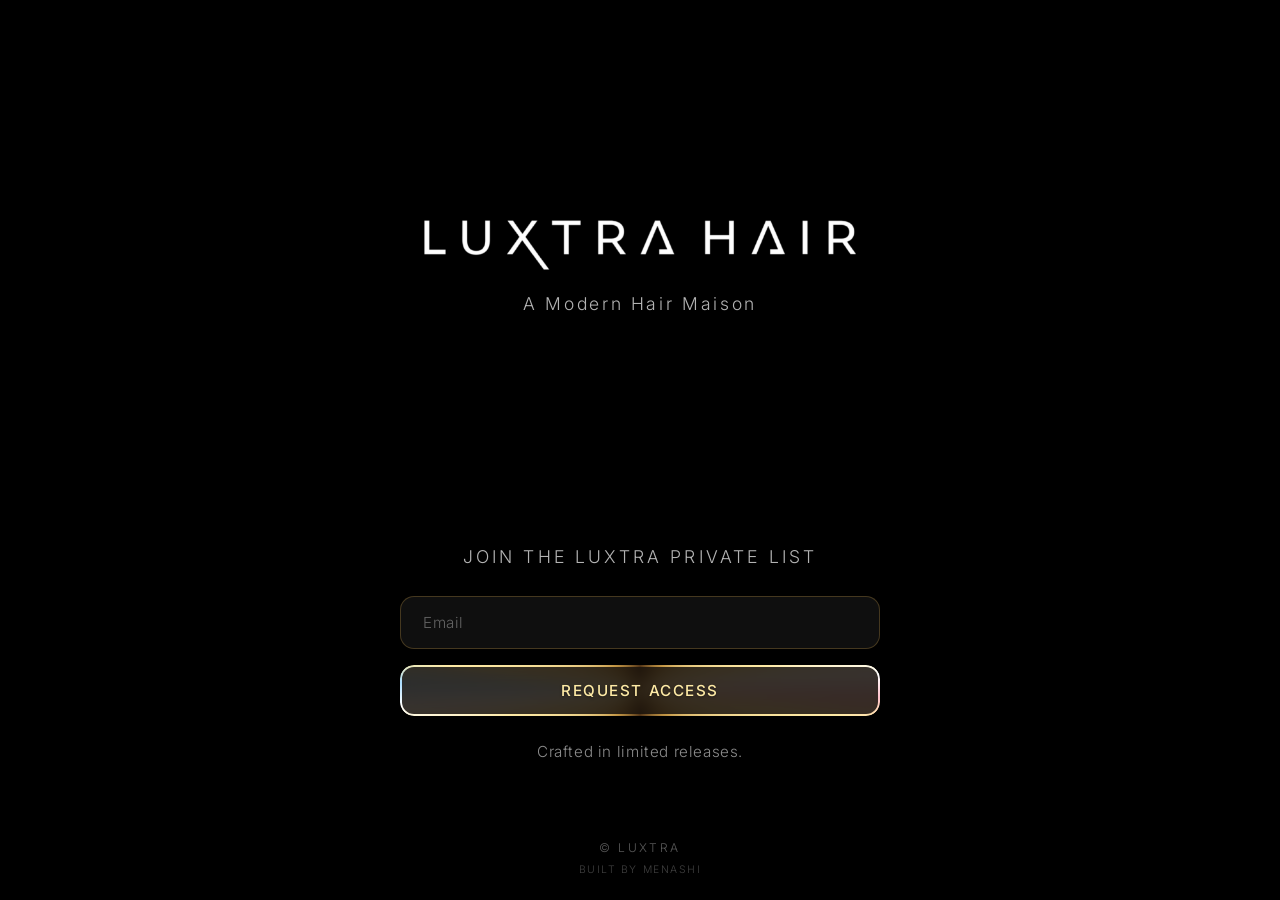
==== commit 831ae413: "feat: integrate bloombar invite and finalize main site footer branding" ====
--- a/index.html
+++ b/index.html
@@ -82,6 +82,7 @@
 
     <footer class="site-footer fade-in delay-3">
         <span>&copy; LUXTRA</span>
+        <a href="https://menashiconsulting.com" target="_blank" class="built-by">Built by Menashi</a>
     </footer>
 
     <script>
--- a/styles.css
+++ b/styles.css
@@ -487,7 +487,6 @@
     100% { opacity: 0; transform: translate(70px, -160px) scale(0); }
 }
 
-/* ─── Footer ─── */
 .site-footer {
     position: fixed;
     bottom: 0;
@@ -502,6 +501,23 @@
     letter-spacing: 0.2em;
     color: rgba(255, 255, 255, 0.35);
     text-transform: uppercase;
+    display: flex;
+    flex-direction: column;
+    align-items: center;
+    justify-content: center;
+    gap: 0.5rem;
+}
+
+.built-by {
+    color: rgba(255, 255, 255, 0.25);
+    text-decoration: none;
+    transition: color 0.3s ease;
+    letter-spacing: 0.15em;
+    font-size: 0.65rem;
+}
+
+.built-by:hover {
+    color: rgba(255, 255, 255, 0.7);
 }
 
 /* Premium Reveal Animations */
